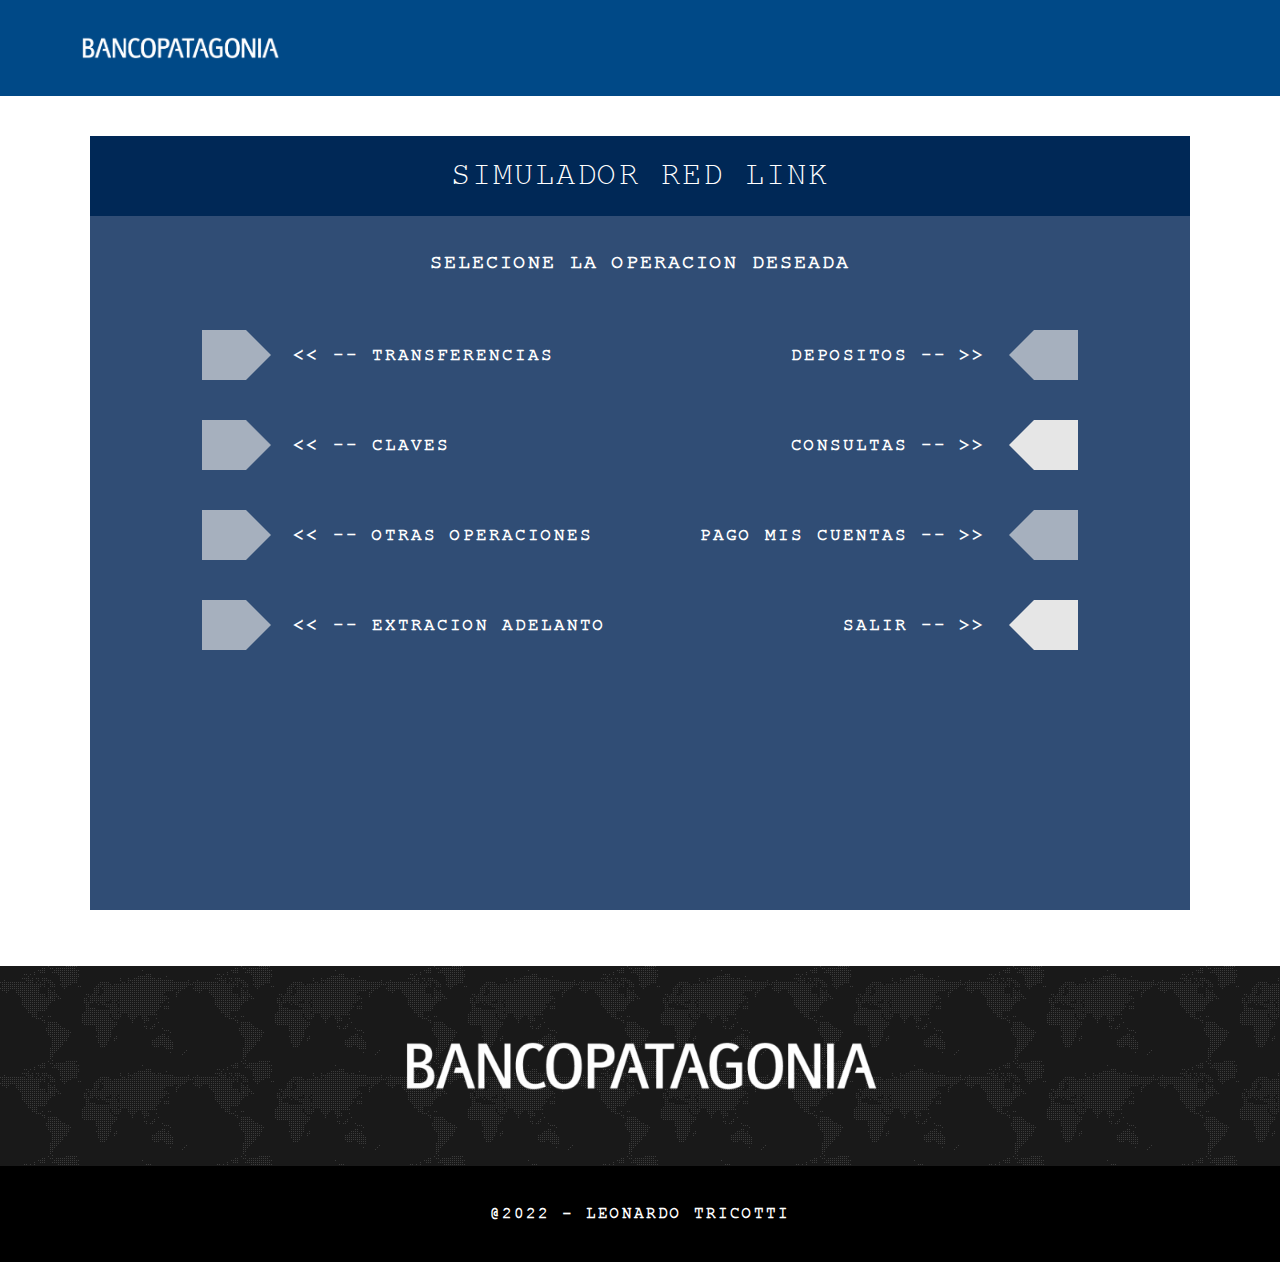
==== index.html @ 9a4e2884 "html terminados" ====
<!DOCTYPE html>
<html lang="es">

<head>
  <meta charset="UTF-8" />
  <meta http-equiv="X-UA-Compatible" content="IE=edge" />
  <meta name="viewport" content="width=device-width, initial-scale=1.0" />
  <!-- Favicon -->
  <link rel="shortcut icon" href="img/favicon/favicon.png" type="image/x-icon" />
  <!-- CSS -->
  <link rel="stylesheet" href="css/style.css" />
  <!-- Tittle -->
  <title>Simulador cajero automático</title>
</head>

<body>
  <!-- Grid Container -->
  <div class="grid-container">
    <!-- Header -->
    <header class="header-container">
      <img src="img/logo-header/BancoPatagonia_bco.png" alt="Logo Banco Pataginia" class="bank-logo" />
    </header>

    <!-- Main Heading -->
    <section class="heading-container">
      <p class="main-heading">Simulador Red Link</p>
    </section>

    <!-- Main -->
    <main class="cajero-container">
      <div class="text-container">
        <p class="text">Selecione la operacion deseada</p>
      </div>
      <section class="teclado-container">
        <div class="teclado-izquierda">
          <ul class="teclas-container">
            <li class="teclas-izquierda">
              <a href="#" class="link link-disable">
                <div class="btn-izquierda btn-disable"></div>
              </a>
              <p>
                &lt;&lt; -- <br />
                Transferencias
              </p>
            </li>
            <li class="teclas-izquierda">
              <a href="#" class="link link-disable">
                <div class="btn-izquierda btn-disable"></div>
              </a>
              <p>&lt;&lt; -- Claves</p>
            </li>
            <li class="teclas-izquierda">
              <a href="#" class="link link-disable">
                <div class="btn-izquierda btn-disable"></div>
              </a>
              <p>
                &lt;&lt; -- <br />
                Otras operaciones
              </p>
            </li>
            <li class="teclas-izquierda">
              <a href="pages/extracciones/extracciones-cuenta.html" class="link link-disable">
                <div class="btn-izquierda btn-disable"></div>
              </a>
              <p>
                &lt;&lt; -- <br />
                Extracion adelanto
              </p>
            </li>
          </ul>
        </div>
        <div class="teclado-derecha">
          <ul class="teclas-container">
            <li class="teclas-derecha">
              <p>
                Depositos <br/>
                -- &gt;&gt;
              </p>
              <a href="pages/depositos/depositos-cuenta.html" class="link link-disable">
                <div class="btn btn-disable"></div>
              </a>
            </li>
            <li class="teclas-derecha">
              <p>
                Consultas <br />
                -- &gt;&gt;
              </p>
              <a href="pages/consultas/consultas.html" class="link">
                <div class="btn"></div>
              </a>
            </li>
            <li class="teclas-derecha">
              <p>Pago mis cuentas -- &gt;&gt;</p>
              <a href="pages/pagos/pagos-inicio.html" class="link link-disable">
                <div class="btn btn-disable"></div>
              </a>
            </li>
            <li class="teclas-derecha">
              <p>Salir -- &gt;&gt;</p>
              <a href="pages/salir/salir.html" class="link">
                <div class="btn"></div>
              </a>
            </li>
          </ul>
        </div>
      </section>
    </main>
    <!-- Footer -->
    <footer class="footer-container">
      <img src="img/footer/BancoPatagonia_bco-600x71.png" alt="Logo Banco Patagonia" />
    </footer>
    <!-- Bottom -->
    <div class="bottom">
      <p>@2022 - Leonardo Tricotti</p>
    </div>
  </div>

  <!-- JS -->
  <script src="js/main.js"></script>
</body>

</html>
---- css/style.css ----
/**
 * 1. Correct the line height in all browsers.
 * 2. Prevent adjustments of font size after orientation changes in iOS.
 */

html {
  line-height: 1.15;
  /* 1 */
  -webkit-text-size-adjust: 100%;
  /* 2 */
}

/**
 * Remove the border on images inside links in IE 10.
 */

img {
  border-style: none;
}

/* Forms
   ========================================================================== */

/**
 * 1. Change the font styles in all browsers.
 * 2. Remove the margin in Firefox and Safari.
 */

button,
input,
optgroup,
select,
textarea {
  font-family: inherit;
  /* 1 */
  font-size: 100%;
  /* 1 */
  line-height: 1.15;
  /* 1 */
  margin: 0;
  /* 2 */
}

/**
 * Show the overflow in IE.
 * 1. Show the overflow in Edge.
 */

button,
input {
  /* 1 */
  overflow: visible;
}

/**
 * Remove the inheritance of text transform in Edge, Firefox, and IE.
 * 1. Remove the inheritance of text transform in Firefox.
 */

button,
select {
  /* 1 */
  text-transform: none;
}

/**
 * Correct the inability to style clickable types in iOS and Safari.
 */

button,
[type="button"],
[type="reset"],
[type="submit"] {
  -webkit-appearance: button;
}

/**
 * Remove the inner border and padding in Firefox.
 */

button::-moz-focus-inner,
[type="button"]::-moz-focus-inner,
[type="reset"]::-moz-focus-inner,
[type="submit"]::-moz-focus-inner {
  border-style: none;
  padding: 0;
}

/**
 * Restore the focus styles unset by the previous rule.
 */

button:-moz-focusring,
[type="button"]:-moz-focusring,
[type="reset"]:-moz-focusring,
[type="submit"]:-moz-focusring {
  outline: 1px dotted ButtonText;
}

/**
 * Correct the padding in Firefox.
 */

fieldset {
  padding: 0.35em 0.75em 0.625em;
}

/**
 * 1. Correct the text wrapping in Edge and IE.
 * 2. Correct the color inheritance from `fieldset` elements in IE.
 * 3. Remove the padding so developers are not caught out when they zero out
 *    `fieldset` elements in all browsers.
 */

legend {
  box-sizing: border-box;
  /* 1 */
  color: inherit;
  /* 2 */
  display: table;
  /* 1 */
  max-width: 100%;
  /* 1 */
  padding: 0;
  /* 3 */
  white-space: normal;
  /* 1 */
}

/**
 * Add the correct vertical alignment in Chrome, Firefox, and Opera.
 */

progress {
  vertical-align: baseline;
}

/**
 * Remove the default vertical scrollbar in IE 10+.
 */

textarea {
  overflow: auto;
}

/**
 * 1. Add the correct box sizing in IE 10.
 * 2. Remove the padding in IE 10.
 */

[type="checkbox"],
[type="radio"] {
  box-sizing: border-box;
  /* 1 */
  padding: 0;
  /* 2 */
}

/**
 * Correct the cursor style of increment and decrement buttons in Chrome.
 */

[type="number"]::-webkit-inner-spin-button,
[type="number"]::-webkit-outer-spin-button {
  height: auto;
}

/**
 * 1. Correct the odd appearance in Chrome and Safari.
 * 2. Correct the outline style in Safari.
 */

[type="search"] {
  -webkit-appearance: textfield;
  /* 1 */
  outline-offset: -2px;
  /* 2 */
}

/**
 * Remove the inner padding in Chrome and Safari on macOS.
 */

[type="search"]::-webkit-search-decoration {
  -webkit-appearance: none;
}

/**
 * 1. Correct the inability to style clickable types in iOS and Safari.
 * 2. Change font properties to `inherit` in Safari.
 */

::-webkit-file-upload-button {
  -webkit-appearance: button;
  /* 1 */
  font: inherit;
  /* 2 */
}

/* Interactive
   ========================================================================== */

/*
 * Add the correct display in Edge, IE 10+, and Firefox.
 */

details {
  display: block;
}

/*
 * Add the correct display in all browsers.
 */

summary {
  display: list-item;
}

/* Misc
   ========================================================================== */

/**
 * Add the correct display in IE 10+.
 */

template {
  display: none;
}

/**
 * Add the correct display in IE 10.
 */

[hidden] {
  display: none;
}

/* Height */

html {
  height: 100%;
}

body {
  max-height: 100%;
}

/* Reset */

* {
  box-sizing: border-box;
  margin: 0;
  padding: 0;
}

ul {
  list-style: none;
}

li {
  text-decoration: none;
}

a {
  text-decoration: none;
}

/* Font */

@font-face {
  font-family: heading;
  src: url(../font/WEHM.TTF);
}

/* Body */

body {
  background-color: #fff;
  min-height: 100%;
}

/* Grid */

.grid-container {
  display: grid;
  grid-template: "header" 6rem "heading""main""footer""bottom" / 1fr;
}

/* Header */

.header-container {
  grid-area: header;
  position: fixed;
  width: 100%;
  height: 6rem;
  background-color: #004987;
  display: flex;
  justify-content: left;
  align-items: center;
  padding: 0 1rem;
  z-index: 1;
}

.bank-logo {
  width: 200px;
}

/* Heading */

.heading-container {
  grid-area: heading;
  color: #fff;
  background-color: #002856;
  margin: 2rem 1rem 0 1rem;
  text-align: center;
}

.main-heading {
  font-family: heading;
  font-size: 2rem;
  padding: 1rem 2rem;
  text-transform: uppercase;
  letter-spacing: 2px;
  line-height: 1.5;
}

/* Main */

.cajero-container {
  grid-area: main;
  color: #fff;
  background-color: #304d75;
  padding-bottom: 2rem;
  margin: 0 1rem 2rem 1rem;
}

.text {
  width: 100%;
  margin: 0 auto; 
  font-family: heading;
  font-size: 1.25rem;
  font-weight: bold;
  text-align: center;
  padding: 2rem;
  text-transform: uppercase;
  letter-spacing: 2px;
  line-height: 1.5;
}

.btn,
.btn-izquierda {
  background-color: #e6e6e6;
  height: 50px;
  width: 44px;
  position: relative;
  z-index: 0;
  margin: 1.25rem 2rem 1.25rem 2rem;
  transition: all .5 ease-in;
}

div.btn-izquierda::before {
  right: -25px;
  border-width: 25px 25px 25px 0;
  transform: rotateY(180deg)
}

div.btn::before {
  left: -25px;
  border-width: 25px 25px 25px 0;
}

div.btn::after,
div.btn::before,
div.btn-izquierda::after,
div.btn-izquierda::before {
  border-color: transparent #e6e6e6;
}

div::before,
div::after {
  content: '';
  position: absolute;
  height: 0;
  width: 0;
  border-style: solid;
  border-width: 0;
}

.teclado-izquierda,
.teclado-derecha {
  font-family: heading;
  font-size: 1.1rem;
  font-weight: bold;
  letter-spacing: 1px;
  text-transform: uppercase;
}

.teclas-izquierda {
  display: flex;
  justify-content: left;
  align-items: center;
}

.teclas-derecha {
  display: flex;
  justify-content: right;
  align-items: center;
}

.teclado-izquierda p {
  margin: 0 1rem;
  letter-spacing: 2px;
}

.teclado-derecha p {
  margin: 0 1rem;
  letter-spacing: 2px;
}

.eleccion {
  padding: 3rem 1rem;
}

.btn:hover,
.btn-izquierda:hover {
  transform: translateY(-5px);
}

.btn-disable {
  opacity: .65;
  pointer-events: none;
}

.link-disable {
  pointer-events: none;
}

/* Footer */

.footer-container {
  grid-area: footer;
  width: 100%;
  height: 200px;
  background-color: #191919;
  background-image: url(../img/footer/map-small.png);
  display: flex;
  justify-content: center;
  align-items: center;
}

.footer-container img {
  width: 80%;
}

/* bottom */

.bottom {
  grid-area: bottom;
  width: 100%;
  height: 6rem;
  color: #fff;
  font-family: heading;
  letter-spacing: 2px;
  background-color: #000;
  font-weight: bold;
  display: flex;
  justify-content: center;
  align-items: center;
  text-transform: uppercase;
}

/* Media Query */

@media (min-width: 36rem) {

  br {
    display: none;
  }

  .header-container {
    height: 6rem;
    padding: 0 5rem;
  }

  .heading-container {
    margin: 1.5rem 3rem 0 3rem;
  }

  .cajero-container {
    margin: 0 3rem 2rem 3rem;
  }

  .footer-container img {
    max-width: 30rem;
  }
}

@media (min-width: 48rem) {

  br {
    display: none;
  }

  .header-container {
    height: 6rem;
    padding: 0 5rem;
  }

  .heading-container {
    margin: 2.5rem 5rem 0 5rem;
  }

  .cajero-container {
    margin: 0 5rem 3.5rem 5rem;
  }
  
  .teclado-container {
    margin-left: auto;
    margin-right: auto;
  }

  .teclado-izquierda {
    padding-right: 2rem;
  
  }
}

@media (min-width: 62rem) {

  .teclado-container {
    display: flex;
    justify-content: space-between;
    margin: 0 5rem;
  }

}

@media (min-width: 75rem) {
  .cajero-container {
    padding-bottom: 15rem;
  }

  .cajero-container,
  .heading-container {
    width: 90%;
    max-width: 1100px;
    margin-left: auto;
    margin-right: auto;
  }
}
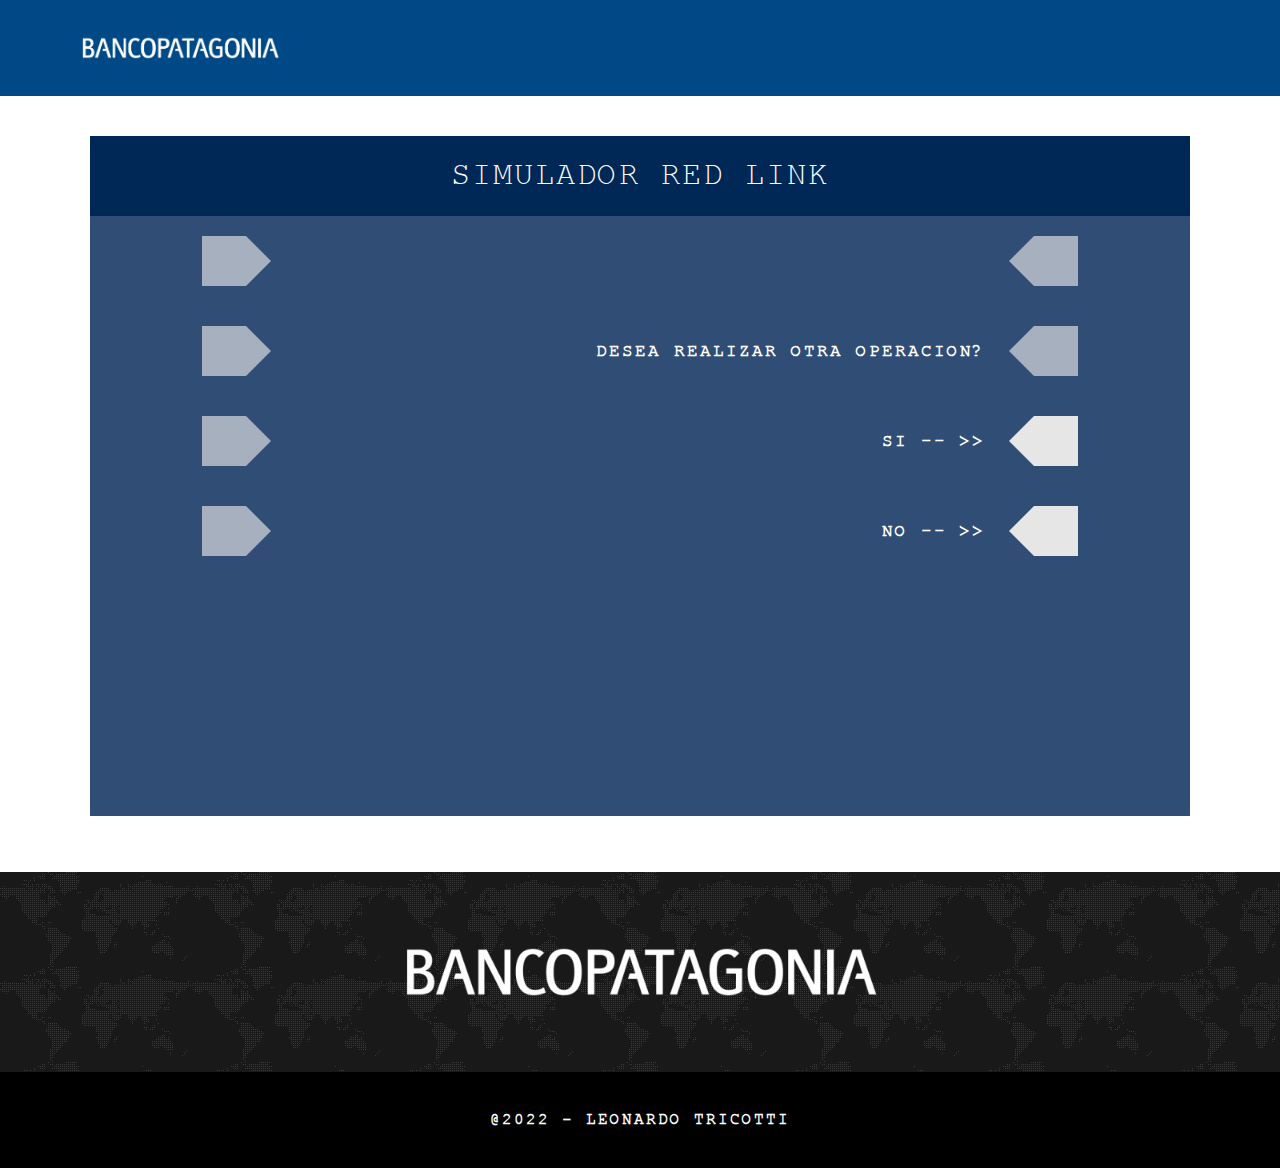
==== commit 760233b9: "correciones html" ====
--- a/index.html
+++ b/index.html
@@ -1,122 +1,111 @@
 <!DOCTYPE html>
 <html lang="es">
+  <head>
+    <meta charset="UTF-8" />
+    <meta http-equiv="X-UA-Compatible" content="IE=edge" />
+    <meta name="viewport" content="width=device-width, initial-scale=1.0" />
+    <!-- Favicon -->
+    <link
+      rel="shortcut icon"
+      href="../../img/favicon/favicon.png"
+      type="image/x-icon"
+    />
+    <!-- CSS -->
+    <link rel="stylesheet" href="../../css/style.css" />
+    <!-- Tittle -->
+    <title>Simulador cajero automático</title>
+  </head>
 
-<head>
-  <meta charset="UTF-8" />
-  <meta http-equiv="X-UA-Compatible" content="IE=edge" />
-  <meta name="viewport" content="width=device-width, initial-scale=1.0" />
-  <!-- Favicon -->
-  <link rel="shortcut icon" href="img/favicon/favicon.png" type="image/x-icon" />
-  <!-- CSS -->
-  <link rel="stylesheet" href="css/style.css" />
-  <!-- Tittle -->
-  <title>Simulador cajero automático</title>
-</head>
+  <body>
+    <!-- Grid Container -->
+    <div class="grid-container">
+      <!-- Header -->
+      <header class="header-container">
+        <img
+          src="../../img/logo-header/BancoPatagonia_bco.png"
+          alt="Logo Banco Pataginia"
+          class="bank-logo"
+        />
+      </header>
 
-<body>
-  <!-- Grid Container -->
-  <div class="grid-container">
-    <!-- Header -->
-    <header class="header-container">
-      <img src="img/logo-header/BancoPatagonia_bco.png" alt="Logo Banco Pataginia" class="bank-logo" />
-    </header>
+      <!-- Main Heading -->
+      <section class="heading-container">
+        <p class="main-heading">Simulador Red Link</p>
+      </section>
 
-    <!-- Main Heading -->
-    <section class="heading-container">
-      <p class="main-heading">Simulador Red Link</p>
-    </section>
+      <!-- Main -->
+      <main class="cajero-container">
+        <div class="text-container">
+        </div>
+        <section class="teclado-container">
+          <div class="teclado-izquierda">
+            <ul class="teclas-container">
+              <li class="teclas-izquierda">
+                <a href="#" class="link link-disable">
+                  <div class="btn-izquierda btn-disable"></div>
+                </a>
+              </li>
+              <li class="teclas-izquierda">
+                <a href="#" class="link link-disable">
+                  <div class="btn-izquierda btn-disable"></div>
+                </a>
+              </li>
+              <li class="teclas-izquierda">
+                <a href="#" class="link link-disable">
+                  <div class="btn-izquierda btn-disable"></div>
+                </a>
+              </li>
+              <li class="teclas-izquierda">
+                <a href="#" class="link link-disable">
+                  <div class="btn-izquierda btn-disable"></div>
+                </a>
+              </li>
+            </ul>
+          </div>
+          <div class="teclado-derecha">
+            <ul class="teclas-container">
+              <li class="teclas-derecha">
+                <a href="#" class="link link-disable">
+                  <div class="btn btn-disable"></div>
+                </a>
+              </li>
+              <li class="teclas-derecha">
+                <p>Desea realizar otra operacion?</p>
+                <a href="#" class="link link-disable">
+                  <div class="btn btn-disable"></div>
+                </a>
+              </li>
+              <li class="teclas-derecha">
+                <p>Si -- &gt;&gt;</p>
+                <a href="../../index.html" class="link">
+                  <div class="btn"></div>
+                </a>
+              </li>
+              <li class="teclas-derecha">
+                <p>No -- &gt;&gt;</p>
+                <a href="../salir/salir.html" class="link">
+                  <div class="btn"></div>
+                </a>
+              </li>
+            </ul>
+            <div class="separador"></div>
+          </div>
+        </section>
+      </main>
+      <!-- Footer -->
+      <footer class="footer-container">
+        <img
+          src="../../img/footer/BancoPatagonia_bco-600x71.png"
+          alt="Logo Banco Patagonia"
+        />
+      </footer>
+      <!-- Bottom -->
+      <div class="bottom">
+        <p>@2022 - Leonardo Tricotti</p>
+      </div>
+    </div>
 
-    <!-- Main -->
-    <main class="cajero-container">
-      <div class="text-container">
-        <p class="text">Selecione la operacion deseada</p>
-      </div>
-      <section class="teclado-container">
-        <div class="teclado-izquierda">
-          <ul class="teclas-container">
-            <li class="teclas-izquierda">
-              <a href="#" class="link link-disable">
-                <div class="btn-izquierda btn-disable"></div>
-              </a>
-              <p>
-                &lt;&lt; -- <br />
-                Transferencias
-              </p>
-            </li>
-            <li class="teclas-izquierda">
-              <a href="#" class="link link-disable">
-                <div class="btn-izquierda btn-disable"></div>
-              </a>
-              <p>&lt;&lt; -- Claves</p>
-            </li>
-            <li class="teclas-izquierda">
-              <a href="#" class="link link-disable">
-                <div class="btn-izquierda btn-disable"></div>
-              </a>
-              <p>
-                &lt;&lt; -- <br />
-                Otras operaciones
-              </p>
-            </li>
-            <li class="teclas-izquierda">
-              <a href="pages/extracciones/extracciones-cuenta.html" class="link link-disable">
-                <div class="btn-izquierda btn-disable"></div>
-              </a>
-              <p>
-                &lt;&lt; -- <br />
-                Extracion adelanto
-              </p>
-            </li>
-          </ul>
-        </div>
-        <div class="teclado-derecha">
-          <ul class="teclas-container">
-            <li class="teclas-derecha">
-              <p>
-                Depositos <br/>
-                -- &gt;&gt;
-              </p>
-              <a href="pages/depositos/depositos-cuenta.html" class="link link-disable">
-                <div class="btn btn-disable"></div>
-              </a>
-            </li>
-            <li class="teclas-derecha">
-              <p>
-                Consultas <br />
-                -- &gt;&gt;
-              </p>
-              <a href="pages/consultas/consultas.html" class="link">
-                <div class="btn"></div>
-              </a>
-            </li>
-            <li class="teclas-derecha">
-              <p>Pago mis cuentas -- &gt;&gt;</p>
-              <a href="pages/pagos/pagos-inicio.html" class="link link-disable">
-                <div class="btn btn-disable"></div>
-              </a>
-            </li>
-            <li class="teclas-derecha">
-              <p>Salir -- &gt;&gt;</p>
-              <a href="pages/salir/salir.html" class="link">
-                <div class="btn"></div>
-              </a>
-            </li>
-          </ul>
-        </div>
-      </section>
-    </main>
-    <!-- Footer -->
-    <footer class="footer-container">
-      <img src="img/footer/BancoPatagonia_bco-600x71.png" alt="Logo Banco Patagonia" />
-    </footer>
-    <!-- Bottom -->
-    <div class="bottom">
-      <p>@2022 - Leonardo Tricotti</p>
-    </div>
-  </div>
-
-  <!-- JS -->
-  <script src="js/main.js"></script>
-</body>
-
-</html>+    <!-- JS -->
+    <script src="#"></script>
+  </body>
+</html>
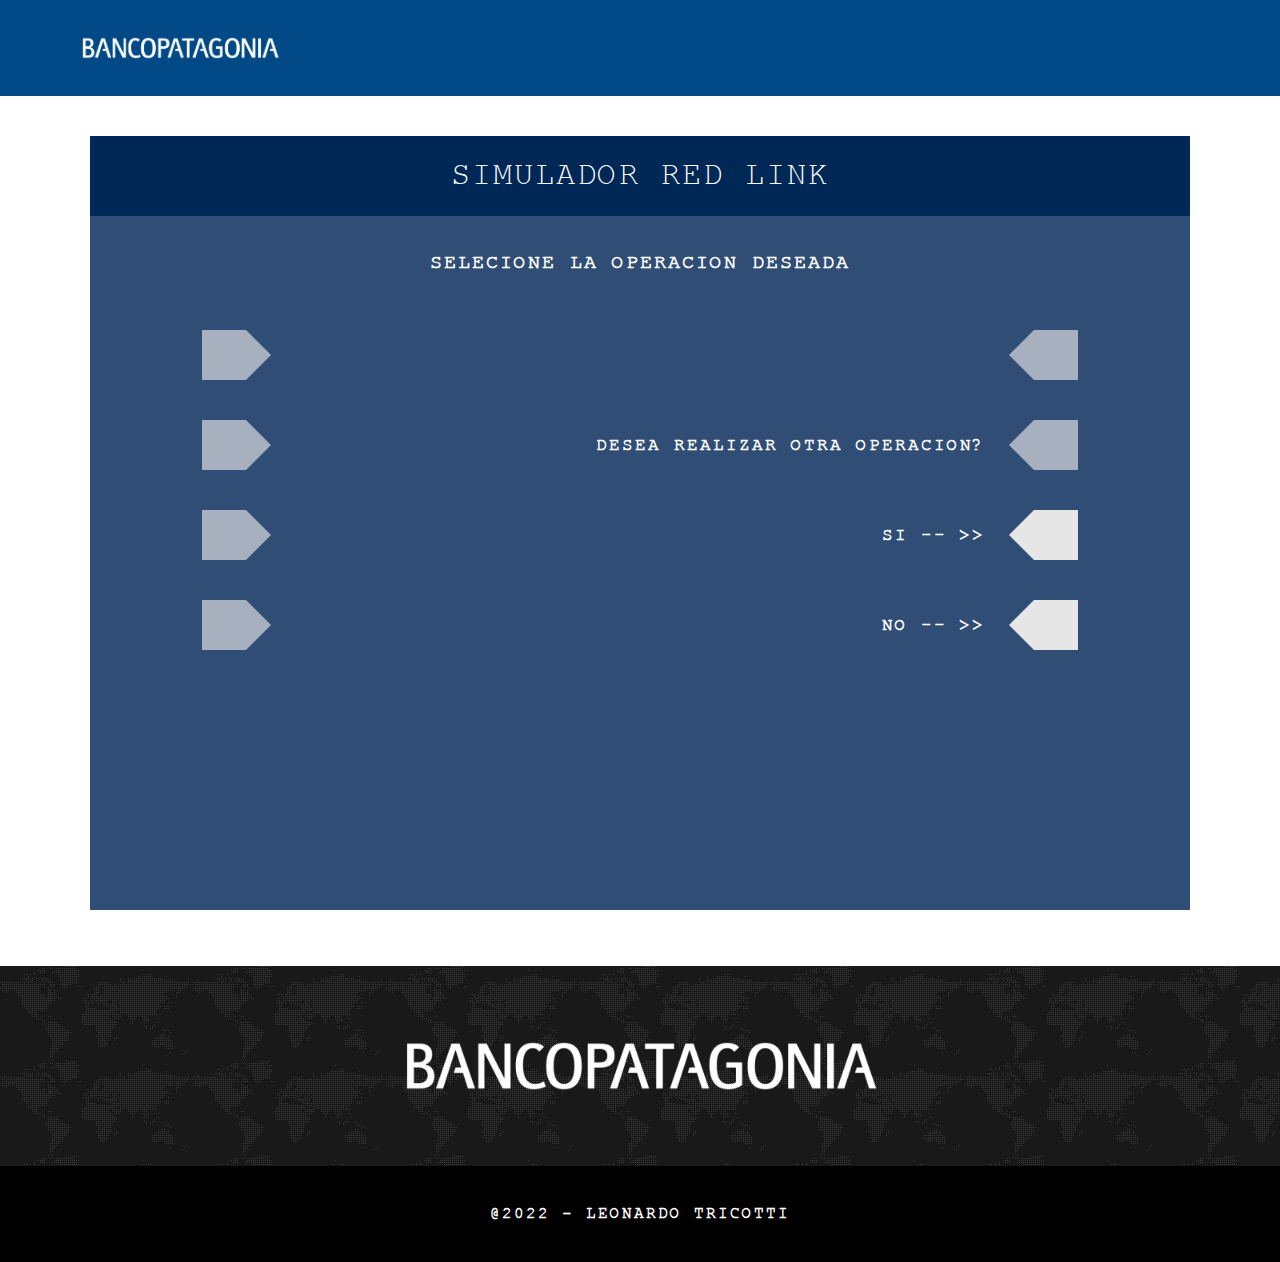
==== commit 89858e28: "consulta saldo terminada" ====
--- a/index.html
+++ b/index.html
@@ -7,11 +7,13 @@
     <!-- Favicon -->
     <link
       rel="shortcut icon"
-      href="../../img/favicon/favicon.png"
+      href="../img/favicon/favicon.png"
       type="image/x-icon"
     />
+    <!-- Bootstrap -->
+    <link href="https://cdn.jsdelivr.net/npm/bootstrap@5.2.0/dist/css/bootstrap.min.css" rel="stylesheet" integrity="sha384-gH2yIJqKdNHPEq0n4Mqa/HGKIhSkIHeL5AyhkYV8i59U5AR6csBvApHHNl/vI1Bx" crossorigin="anonymous">
     <!-- CSS -->
-    <link rel="stylesheet" href="../../css/style.css" />
+    <link rel="stylesheet" href="../css/style.css" />
     <!-- Tittle -->
     <title>Simulador cajero automático</title>
   </head>
@@ -22,7 +24,7 @@
       <!-- Header -->
       <header class="header-container">
         <img
-          src="../../img/logo-header/BancoPatagonia_bco.png"
+          src="../img/logo-header/BancoPatagonia_bco.png"
           alt="Logo Banco Pataginia"
           class="bank-logo"
         />
@@ -36,6 +38,9 @@
       <!-- Main -->
       <main class="cajero-container">
         <div class="text-container">
+          <p class="text">Selecione la operacion deseada</p>
+        </div>
+        <div class="table-container">
         </div>
         <section class="teclado-container">
           <div class="teclado-izquierda">
@@ -66,25 +71,25 @@
             <ul class="teclas-container">
               <li class="teclas-derecha">
                 <a href="#" class="link link-disable">
-                  <div class="btn btn-disable"></div>
+                  <div class="btn-derecha btn-disable"></div>
                 </a>
               </li>
               <li class="teclas-derecha">
                 <p>Desea realizar otra operacion?</p>
                 <a href="#" class="link link-disable">
-                  <div class="btn btn-disable"></div>
+                  <div class="btn-derecha btn-disable"></div>
                 </a>
               </li>
               <li class="teclas-derecha">
                 <p>Si -- &gt;&gt;</p>
-                <a href="../../index.html" class="link">
-                  <div class="btn"></div>
+                <a href="index.html" class="link">
+                  <div class="btn-derecha"></div>
                 </a>
               </li>
               <li class="teclas-derecha">
                 <p>No -- &gt;&gt;</p>
-                <a href="../salir/salir.html" class="link">
-                  <div class="btn"></div>
+                <a href="#" class="link">
+                  <div class="btn-derecha"></div>
                 </a>
               </li>
             </ul>
@@ -95,7 +100,7 @@
       <!-- Footer -->
       <footer class="footer-container">
         <img
-          src="../../img/footer/BancoPatagonia_bco-600x71.png"
+          src="../img/footer/BancoPatagonia_bco-600x71.png"
           alt="Logo Banco Patagonia"
         />
       </footer>
@@ -105,7 +110,9 @@
       </div>
     </div>
 
+    <!-- Bootstrap JS -->
+    <script src="https://cdn.jsdelivr.net/npm/bootstrap@5.2.0/dist/js/bootstrap.bundle.min.js" integrity="sha384-A3rJD856KowSb7dwlZdYEkO39Gagi7vIsF0jrRAoQmDKKtQBHUuLZ9AsSv4jD4Xa" crossorigin="anonymous"></script>
     <!-- JS -->
-    <script src="#"></script>
+    <script src="js/main.js"></script>
   </body>
 </html>
--- a/css/style.css
+++ b/css/style.css
@@ -347,7 +347,7 @@
   line-height: 1.5;
 }
 
-.btn,
+.btn-derecha,
 .btn-izquierda {
   background-color: #e6e6e6;
   height: 50px;
@@ -364,13 +364,13 @@
   transform: rotateY(180deg)
 }
 
-div.btn::before {
+div.btn-derecha::before {
   left: -25px;
   border-width: 25px 25px 25px 0;
 }
 
-div.btn::after,
-div.btn::before,
+div.btn-derecha::after,
+div.btn-derecha::before,
 div.btn-izquierda::after,
 div.btn-izquierda::before {
   border-color: transparent #e6e6e6;
